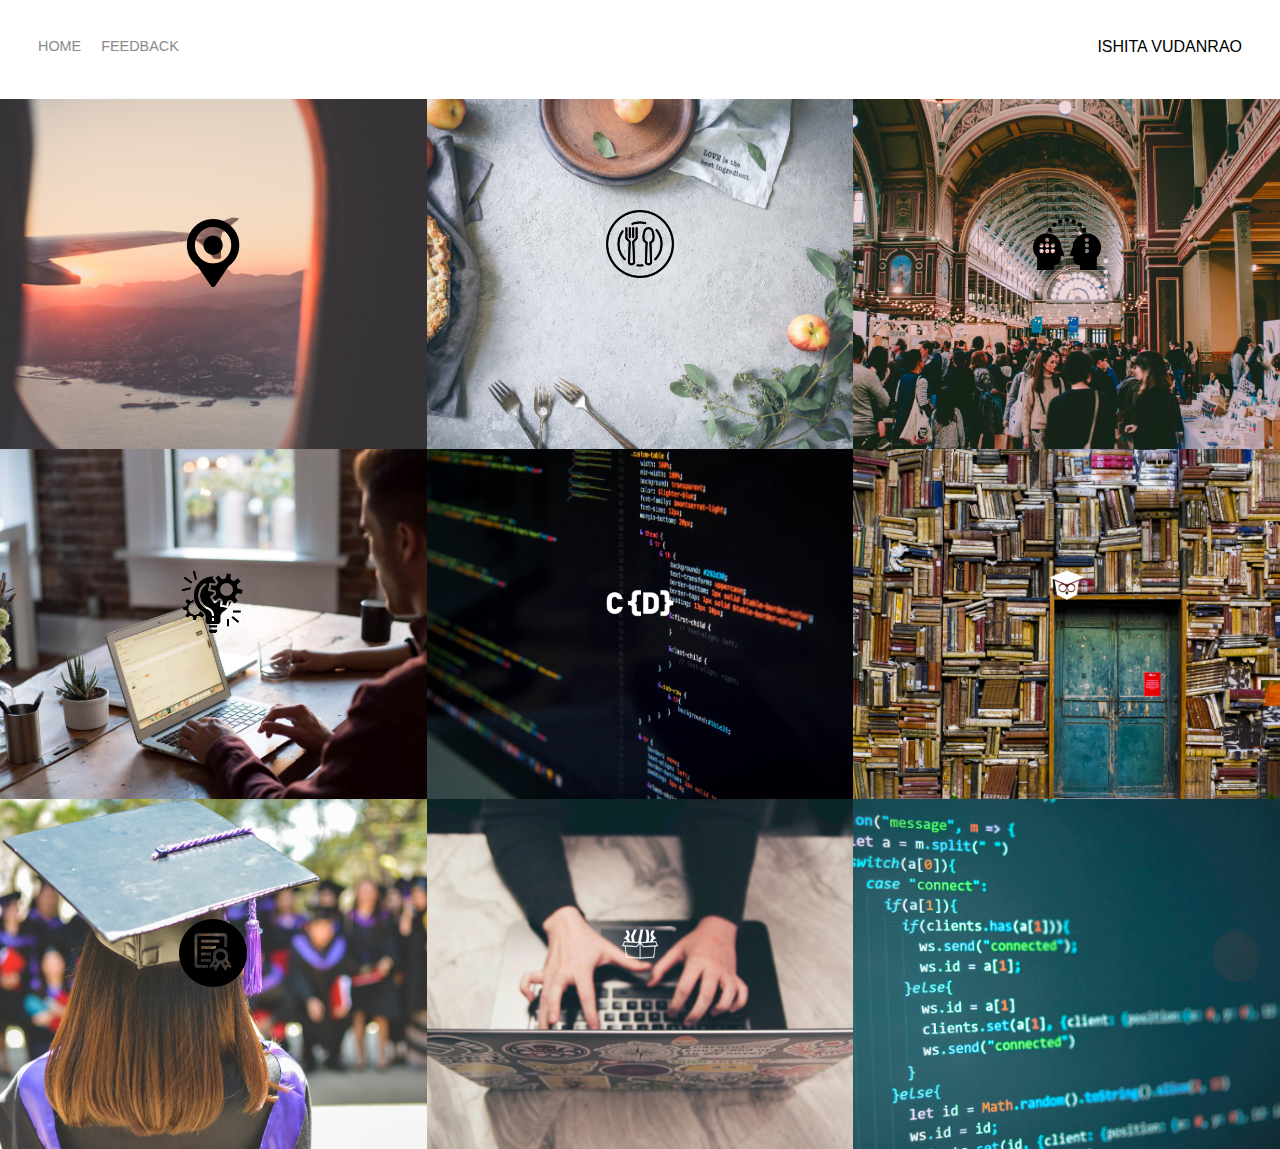
==== index.html @ 49a2b368 "first commit" ====
<!DOCTYPE html>
<html>
<head>
     <meta charset="utf-8" />
     <title>Page Title</title>
     <link rel="stylesheet" href="styles.css">

</head>
<body>
    <div class="container">
       <div class="nav-wrapper">

           <div class="left-side">

              <div class="nav-link-wrapper">
                 <a href="index.html">Home</a>
              </div>

              <div class="nav-link-wrapper">
                 <a href="feedback.html">Feedback</a>
              </div>

           </div>

           <div class="right-side"> 
               <div class="brand">
                   <div>ISHITA VUDANRAO</div>
               </div>
           </div>

       </div>
       <div class="content-wrapper">
           <div class="portfolio-items-wrapper">
            <div class="portfolio-item-wrapper">
                <div class="portfolio-img-background" style="background-image:url(images/travel.jpg)"></div>
      
                <div class="img-text-wrapper">
                  <div class="logo-wrapper">
                    <img src="images/logos/travellogo.png" alt="">
                  </div>
      
                  <div class="subtitle">My travel experiences.</div>
                </div>
              </div>
      
              <div class="portfolio-item-wrapper">
                <div class="portfolio-img-background" style="background-image:url(images/food.jpg)"></div>
                <div class="img-text-wrapper">
                  <div class="logo-wrapper">
                    <img src="images/foodlogo.png" alt="">
                  </div>
      
                  <div class="subtitle">All the crazy yum food I got to discover.</div>
                </div>
              </div>
      
              <div class="portfolio-item-wrapper">
                <div class="portfolio-img-background" style="background-image:url(images/portfolio3.jpg)"></div>
                <div class="img-text-wrapper">
                  <div class="logo-wrapper">
                    <img src="images/logos/workshoplogo.png" alt="">
                  </div>
      
                  <div class="subtitle">Amazing and informative workshops attended.</div>
                </div>
              </div>
      
              <div class="portfolio-item-wrapper">
                <div class="portfolio-img-background" style="background-image:url(images/portfolio4.jpg)"></div>
                <div class="img-text-wrapper">
                  <div class="logo-wrapper">
                    <img src="images/logos/projectlogo.png" alt="">
                  </div>
      
                  <div class="subtitle">My projects.</div>
                </div>
              </div>
      
              <div class="portfolio-item-wrapper">
                <div class="portfolio-img-background" style="background-image:url(images/portfolio5.jpg)"></div>
                <div class="img-text-wrapper">
                  <div class="logo-wrapper">
                    <img src="images/logos/crondose.png" alt="">
                  </div>
      
                  <div class="subtitle">Coding tutorials and tips.</div>
                </div>
              </div>
      
              <div class="portfolio-item-wrapper">
                <div class="portfolio-img-background" style="background-image:url(images/portfolio6.jpg)"></div>
                <div class="img-text-wrapper">
                  <div class="logo-wrapper">
                    <img src="images/logos/dailysmarty.png" alt="">
                  </div>
      
                  <div class="subtitle">I love reading. Discover awesome book recommendations here!</div>
                </div>
              </div>
      
              <div class="portfolio-item-wrapper">
                <div class="portfolio-img-background" style="background-image:url(images/education.jpg)"></div>
                <div class="img-text-wrapper">
                  <div class="logo-wrapper">
                    <img src="images/logos/educationLogo.jpg" alt="">
                  </div>
      
                  <div class="subtitle">My education.</div>
                </div>
              </div>
      
              <div class="portfolio-item-wrapper">
                <div class="portfolio-img-background" style="background-image:url(images/portfolio8.jpg)"></div>
                <div class="img-text-wrapper">
                  <div class="logo-wrapper">
                    <img src="images/logos/devtrunk.png" alt="">
                  </div>
      
                  <div class="subtitle">Online shop for developer happiness.</div>
                </div>
              </div>
      
              <div class="portfolio-item-wrapper">
                <div class="portfolio-img-background" style="background-image:url(images/portfolio9.jpg)"></div>
                <div class="img-text-wrapper">
                  <div class="logo-wrapper">
                    <img src="images/logos/edutechional.png" alt="">
                  </div>
      
                  <div class="subtitle">Online technology tutorials.</div>
                </div>
              </div>
           </div>
       </div>
    </div>
</body>
<script>
    const portfolioItems = document.querySelectorAll('.portfolio-item-wrapper');
  
    portfolioItems.forEach(portfolioItem => {
      portfolioItem.addEventListener('mouseover', () => {
        console.log(portfolioItem.childNodes[1].classList)
        portfolioItem.childNodes[1].classList.add('image-blur');
      });
  
      portfolioItem.addEventListener('mouseout', () => {
        console.log(portfolioItem.childNodes[1].classList)
        portfolioItem.childNodes[1].classList.remove('image-blur');
      });
    });
  
  </script>
</html>
---- styles.css ----
body {
  font-family: "Lato", sans-serif;
  margin: 0px;
}

.container {
  display: grid;
  grid-template-columns: 1fr;
}

.nav-wrapper {
  display: flex;
  justify-content: space-between;
  padding: 38px;
}

.left-side {
  display: flex;
}

.nav-wrapper > .left-side > div {
  margin-right: 20px;
  text-transform: uppercase;
  font-size: 0.9rem;
}

.nav-link-wrapper {
  height: 22px;
  border-bottom: 1px solid transparent;
  transition: border-bottom 0.5s;
}

.active-nav-link {
  border-bottom: 1px solid black;
}

.active-nav-link a {
  color: black !important;
}


.nav-link-wrapper a {
  color: #8a8a8a;
  text-decoration: none;
  transition: color 0.5s;
}

.nav-link-wrapper:hover {
  border-bottom: 1px solid black;
}

.nav-link-wrapper a:hover {
  color: black;
}

.portfolio-items-wrapper {
  display: grid;
  grid-template-columns: 1fr 1fr 1fr;
}

.portfolio-item-wrapper {
  position: relative;
}

.portfolio-img-background {
  background-size: cover;
  background-position: center;
  background-repeat: no-repeat;
  height: 350px;
  width: 100%;
}

.img-text-wrapper {
  position: absolute;
  top: 0;
  display: flex;
  flex-direction: column;
  justify-content: center;
  align-items: center;
  height: 100%;
  text-align: center;
  padding-left: 100px;
  padding-right: 100px;
}
.img-text-wrapper .subtitle {
    transition: 1s;
    font-weight:600;
    color: transparent;
  }
  
  .image-blur {
    transition: 1s;
    filter: brightness(10%);
  }
  
  .img-text-wrapper:hover .subtitle {
    color: lightseagreen;
    font-weight: 600;
  }
  
  .logo-wrapper img {
    width: 30%;
    margin-bottom: 20px;
  }
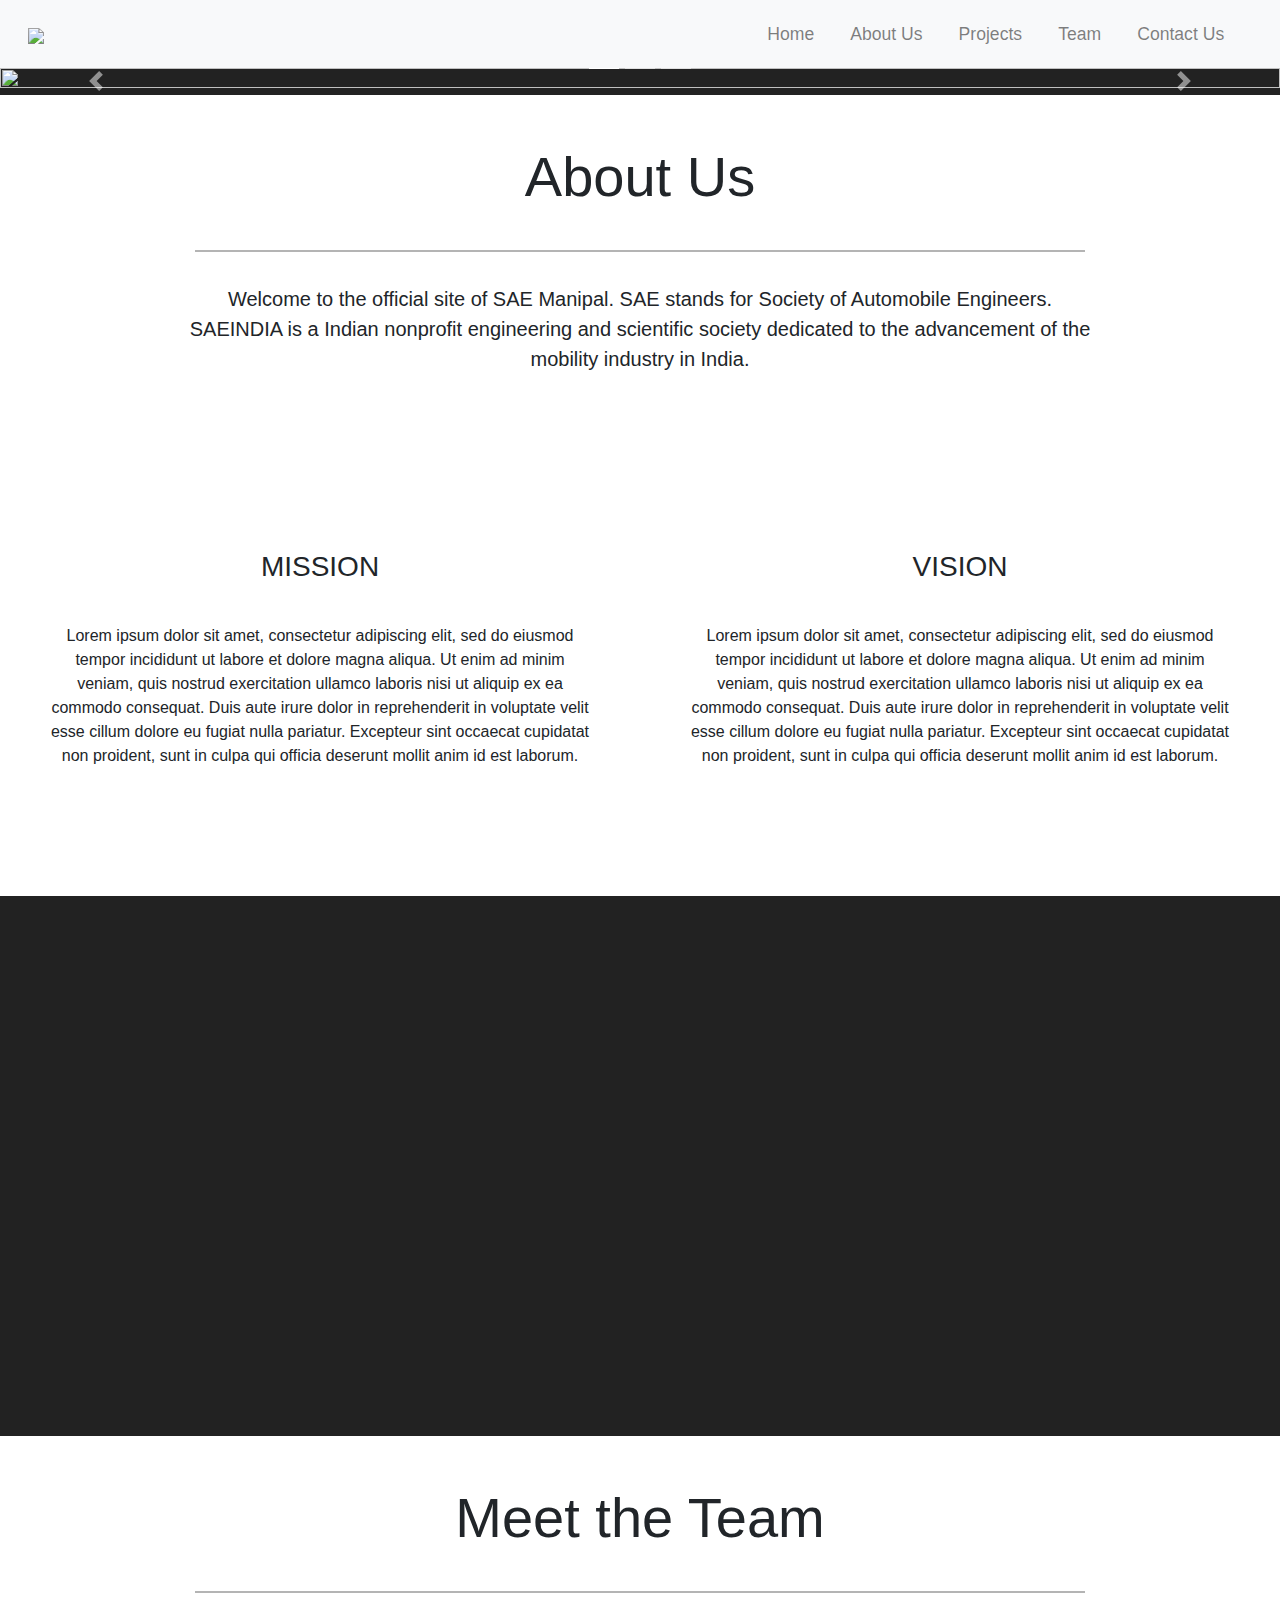
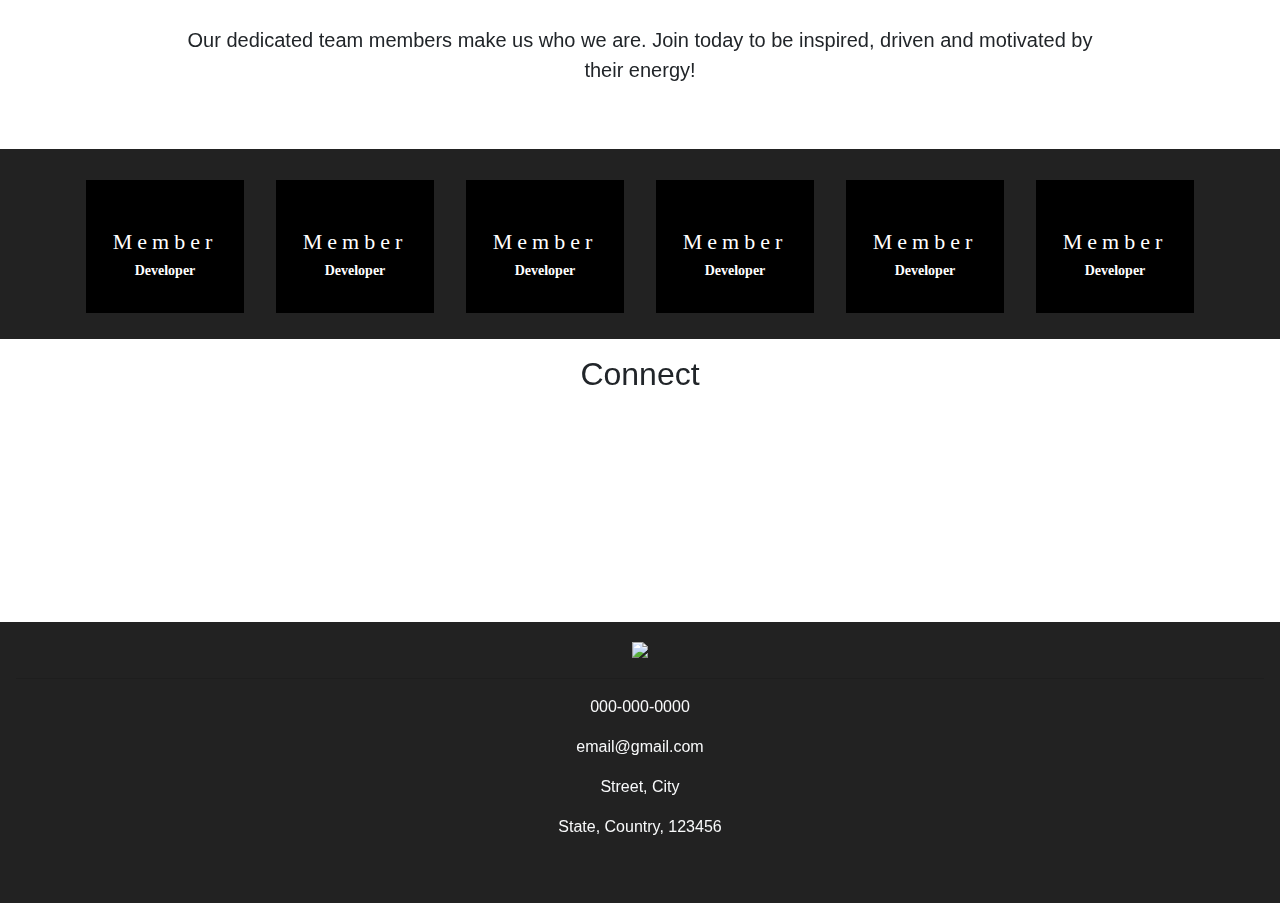
==== commit fc049b75: "Add files via upload" ====
--- a/index.html
+++ b/index.html
@@ -1,153 +1,294 @@
 <!DOCTYPE html>
-<html>
+<html lang="en">
 <head>
-     <meta charset="utf-8" />
-     <title>Page Title</title>
-     <link rel="stylesheet" href="styles.css">
-
+	<meta charset="utf-8">
+	<meta name="viewport" content="width=device-width, initial-scale=1">
+	<title>Complete Bootstrap 4 Website Layout</title>
+	<link rel="stylesheet" href="https://maxcdn.bootstrapcdn.com/bootstrap/4.0.0/css/bootstrap.min.css">
+	<script src="https://ajax.googleapis.com/ajax/libs/jquery/3.3.1/jquery.min.js"></script>
+	<script src="https://cdnjs.cloudflare.com/ajax/libs/popper.js/1.12.9/umd/popper.min.js"></script>
+	<script src="https://maxcdn.bootstrapcdn.com/bootstrap/4.0.0/js/bootstrap.min.js"></script>
+	<script src="https://use.fontawesome.com/releases/v5.0.8/js/all.js"></script>
+	<link href="style.css" rel="stylesheet">
+	
 </head>
 <body>
-    <div class="container">
-       <div class="nav-wrapper">
-
-           <div class="left-side">
-
-              <div class="nav-link-wrapper">
-                 <a href="index.html">Home</a>
-              </div>
-
-              <div class="nav-link-wrapper">
-                 <a href="feedback.html">Feedback</a>
-              </div>
-
-           </div>
-
-           <div class="right-side"> 
-               <div class="brand">
-                   <div>ISHITA VUDANRAO</div>
-               </div>
-           </div>
-
-       </div>
-       <div class="content-wrapper">
-           <div class="portfolio-items-wrapper">
-            <div class="portfolio-item-wrapper">
-                <div class="portfolio-img-background" style="background-image:url(images/travel.jpg)"></div>
-      
-                <div class="img-text-wrapper">
-                  <div class="logo-wrapper">
-                    <img src="images/logos/travellogo.png" alt="">
-                  </div>
-      
-                  <div class="subtitle">My travel experiences.</div>
-                </div>
-              </div>
-      
-              <div class="portfolio-item-wrapper">
-                <div class="portfolio-img-background" style="background-image:url(images/food.jpg)"></div>
-                <div class="img-text-wrapper">
-                  <div class="logo-wrapper">
-                    <img src="images/foodlogo.png" alt="">
-                  </div>
-      
-                  <div class="subtitle">All the crazy yum food I got to discover.</div>
-                </div>
-              </div>
-      
-              <div class="portfolio-item-wrapper">
-                <div class="portfolio-img-background" style="background-image:url(images/portfolio3.jpg)"></div>
-                <div class="img-text-wrapper">
-                  <div class="logo-wrapper">
-                    <img src="images/logos/workshoplogo.png" alt="">
-                  </div>
-      
-                  <div class="subtitle">Amazing and informative workshops attended.</div>
-                </div>
-              </div>
-      
-              <div class="portfolio-item-wrapper">
-                <div class="portfolio-img-background" style="background-image:url(images/portfolio4.jpg)"></div>
-                <div class="img-text-wrapper">
-                  <div class="logo-wrapper">
-                    <img src="images/logos/projectlogo.png" alt="">
-                  </div>
-      
-                  <div class="subtitle">My projects.</div>
-                </div>
-              </div>
-      
-              <div class="portfolio-item-wrapper">
-                <div class="portfolio-img-background" style="background-image:url(images/portfolio5.jpg)"></div>
-                <div class="img-text-wrapper">
-                  <div class="logo-wrapper">
-                    <img src="images/logos/crondose.png" alt="">
-                  </div>
-      
-                  <div class="subtitle">Coding tutorials and tips.</div>
-                </div>
-              </div>
-      
-              <div class="portfolio-item-wrapper">
-                <div class="portfolio-img-background" style="background-image:url(images/portfolio6.jpg)"></div>
-                <div class="img-text-wrapper">
-                  <div class="logo-wrapper">
-                    <img src="images/logos/dailysmarty.png" alt="">
-                  </div>
-      
-                  <div class="subtitle">I love reading. Discover awesome book recommendations here!</div>
-                </div>
-              </div>
-      
-              <div class="portfolio-item-wrapper">
-                <div class="portfolio-img-background" style="background-image:url(images/education.jpg)"></div>
-                <div class="img-text-wrapper">
-                  <div class="logo-wrapper">
-                    <img src="images/logos/educationLogo.jpg" alt="">
-                  </div>
-      
-                  <div class="subtitle">My education.</div>
-                </div>
-              </div>
-      
-              <div class="portfolio-item-wrapper">
-                <div class="portfolio-img-background" style="background-image:url(images/portfolio8.jpg)"></div>
-                <div class="img-text-wrapper">
-                  <div class="logo-wrapper">
-                    <img src="images/logos/devtrunk.png" alt="">
-                  </div>
-      
-                  <div class="subtitle">Online shop for developer happiness.</div>
-                </div>
-              </div>
-      
-              <div class="portfolio-item-wrapper">
-                <div class="portfolio-img-background" style="background-image:url(images/portfolio9.jpg)"></div>
-                <div class="img-text-wrapper">
-                  <div class="logo-wrapper">
-                    <img src="images/logos/edutechional.png" alt="">
-                  </div>
-      
-                  <div class="subtitle">Online technology tutorials.</div>
-                </div>
-              </div>
-           </div>
-       </div>
-    </div>
+
+<!-- Navigation -->
+<nav class="navbar navbar-expand-md navbar-light bg-light sticky-top">
+    <div class="container-fluid">
+        <a class="navbar-brand" href="#"><img src="img/sae.png"></a>
+        <button class="navbar-toggler" type="button" data-toggle="collapse" data-target="#navbarResponsive">
+             <span class="navbar-toggler-icon"></span>
+
+        </button>
+        <div class="collapse navbar-collapse" id="navbarResponsive">
+          <ul class="navbar-nav ml-auto">
+             <li class="nav-item">
+                 <a class="nav-link" href="#">Home</a>
+             </li> 
+             <li class="nav-item">
+                <a class="nav-link" href="#">About Us</a>
+            </li> 
+            <li class="nav-item">
+                <a class="nav-link" href="#">Projects</a>
+            </li> 
+            <li class="nav-item">
+                <a class="nav-link" href="#">Team</a>
+            </li> 
+            <li class="nav-item">
+                <a class="nav-link" href="#">Contact Us</a>
+            </li> 
+          </ul>
+        </div>
+    </div>
+</nav>
+
+<!--- Image Slider -->
+<div id="slides" class="carousel slide" data-ride="carousel">
+    <ol class="carousel-indicators">
+      <li data-target="#slides" data-slide-to="0" class="active"></li>
+      <li data-target="#slides" data-slide-to="1"></li>
+      <li data-target="#slides" data-slide-to="2"></li>
+    </ol>
+    <div class="carousel-inner">
+      <div class="carousel-item active">
+        <img  class="d-block w-100" src="img/three.png">
+        <div class="carousel-caption">
+            <h1 class="display-2">SAE</h1>
+            <h3>Society of Automobile Engineers</h3>
+        </div>
+      </div>
+      <div class="carousel-item">
+        <img class="d-block w-100" src="img/six1.png">
+        <div class="carousel-caption">
+            <h1 class="display-2">Join Today. Break through. Innovate.</h1>
+        </div>
+      </div>
+      <div class="carousel-item">
+        <img class="d-block w-100" src="img/seven1.png">
+        <div class="carousel-caption">
+            <h1 class="display-2 text-white">Accelerate the future.</h1>
+        </div>
+      </div>
+    </div>
+    <a class="carousel-control-prev" href="#slides" role="button" data-slide="prev">
+      <span class="carousel-control-prev-icon" aria-hidden="true"></span>
+      <span class="sr-only">Previous</span>
+    </a>
+    <a class="carousel-control-next" href="#slides" role="button" data-slide="next">
+      <span class="carousel-control-next-icon" aria-hidden="true"></span>
+      <span class="sr-only">Next</span>
+    </a>
+  </div>
+
+<!--- Welcome Section -->
+<div class="container-fluid padding bg-white">
+<div class="row welcome text-center">
+    <div class="col-12">
+        <h1 class="display-4">About Us</h1>
+    </div>
+    <hr>
+    <div class="col-12">
+      <p class="lead">Welcome to the official site of SAE Manipal. SAE stands for Society of Automobile Engineers. SAEINDIA is a Indian nonprofit engineering and scientific society dedicated to the advancement of the mobility industry in India. </p>
+    </div>
+</div>
+</div>
+
+<!--- Two Column Section -->
+<div class="container-fluid padding bg-white">
+    <div class="row text-center padding">
+      <div class="col-xs-12 col-lg-6 padding">
+         <i class="fas fa-flag"></i>
+         <h3>MISSION</h3>
+         <p class="writing">Lorem ipsum dolor sit amet, consectetur adipiscing elit, sed do eiusmod tempor incididunt ut labore et dolore magna aliqua. Ut enim ad minim veniam, quis nostrud exercitation ullamco laboris nisi ut aliquip ex ea commodo consequat. Duis aute irure dolor in reprehenderit in voluptate velit esse cillum dolore eu fugiat nulla pariatur. Excepteur sint occaecat cupidatat non proident, sunt in culpa qui officia deserunt mollit anim id est laborum. </p>
+      </div>
+      <div class="col-xs-12 col-lg-6 padding">
+         <i class="fas fa-binoculars"></i>
+         <h3>VISION</h3>
+         <p class="writing">Lorem ipsum dolor sit amet, consectetur adipiscing elit, sed do eiusmod tempor incididunt ut labore et dolore magna aliqua. Ut enim ad minim veniam, quis nostrud exercitation ullamco laboris nisi ut aliquip ex ea commodo consequat. Duis aute irure dolor in reprehenderit in voluptate velit esse cillum dolore eu fugiat nulla pariatur. Excepteur sint occaecat cupidatat non proident, sunt in culpa qui officia deserunt mollit anim id est laborum. </p>
+      </div>
+    </div>
+  
+</div>
+
+<!--- Fixed background -->
+<figure>
+     <div class="fixed-wrap">
+         <div id="fixed">
+         </div>
+     </div>
+</figure>
+
+<!--- Meet the team -->
+<div class="container-fluid padding bg-white">
+<div class="row welcome text-center">
+     <div class="col-12">
+           <h1 class="display-4">Meet the Team</h1>
+     </div>
+     <hr>
+     <div class="col-12">
+       <p class="lead">Our dedicated team members make us who we are. Join today to be inspired, driven and motivated by their energy!</p>
+     </div>
+</div>
+</div>
+<div class="team-area">
+ <div class="container">
+   <div class="row">
+    <div class="col-md-2 col-sm-4 col-xs-6">
+      <div class="single-team">
+        <div class="img-area">
+          <img src="img/team1.png" class="image-responsive" alt="">
+          <div class="social1">
+            <ul class="list-inline">
+              <li><a href="#"><i class="fab fa-facebook"></i></a></li>
+              <li><a href="#"><i class="fab fa-twitter"></i></a></li>
+              <li><a href="#"><i class="fab fa-linkedin"></i></a></li>
+           </ul>
+          </div>
+        </div>
+        <div class="img-text text-responsive">
+          <h4>Member</h4>
+          <h5>Developer</h5>
+        </div>
+      </div>
+    </div>
+    <div class="col-md-2 col-sm-4 col-xs-6">
+      <div class="single-team">
+        <div class="img-area">
+          <img src="img/team1.png" class="image-responsive" alt="">
+          <div class="social1">
+            <ul class="list-inline">
+              <li><a href="#"><i class="fab fa-facebook"></i></a></li>
+              <li><a href="#"><i class="fab fa-twitter"></i></a></li>
+              <li><a href="#"><i class="fab fa-linkedin"></i></a></li>
+           </ul>
+          </div>
+        </div>
+        <div class="img-text text-responsive">
+          <h4>Member</h4>
+          <h5>Developer</h5>
+        </div>
+      </div>
+    </div>
+    <div class="col-md-2 col-sm-4 col-xs-6">
+      <div class="single-team">
+        <div class="img-area">
+          <img src="img/team1.png" class="image-responsive" alt="">
+          <div class="social1">
+            <ul class="list-inline">
+              <li><a href="#"><i class="fab fa-facebook"></i></a></li>
+              <li><a href="#"><i class="fab fa-twitter"></i></a></li>
+              <li><a href="#"><i class="fab fa-linkedin"></i></a></li>
+           </ul>
+          </div>
+        </div>
+        <div class="img-text text-responsive">
+          <h4>Member</h4>
+          <h5>Developer</h5>
+        </div>
+      </div>
+    </div>
+    <div class="col-md-2 col-sm-4 col-xs-6">
+      <div class="single-team">
+        <div class="img-area">
+          <img src="img/team1.png" class="image-responsive" alt="">
+          <div class="social1">
+            <ul class="list-inline">
+              <li><a href="#"><i class="fab fa-facebook"></i></a></li>
+              <li><a href="#"><i class="fab fa-twitter"></i></a></li>
+              <li><a href="#"><i class="fab fa-linkedin"></i></a></li>
+           </ul>
+          </div>
+        </div>
+        <div class="img-text text-responsive">
+          <h4>Member</h4>
+          <h5>Developer</h5>
+        </div>
+      </div>
+    </div>
+    <div class="col-md-2 col-sm-4 col-xs-6">
+      <div class="single-team">
+        <div class="img-area">
+          <img src="img/team1.png" class="image-responsive" alt="">
+          <div class="social1">
+            <ul class="list-inline">
+              <li><a href="#"><i class="fab fa-facebook"></i></a></li>
+              <li><a href="#"><i class="fab fa-twitter"></i></a></li>
+              <li><a href="#"><i class="fab fa-linkedin"></i></a></li>
+           </ul>
+          </div>
+        </div>
+        <div class="img-text text-responsive">
+          <h4>Member</h4>
+          <h5>Developer</h5>
+        </div>
+      </div>
+    </div>
+    <div class="col-md-2 col-sm-4 col-xs-6">
+      <div class="single-team">
+        <div class="img-area">
+          <img src="img/team1.png" class="image-responsive" alt="">
+          <div class="social1">
+            <ul class="list-inline">
+              <li><a href="#"><i class="fab fa-facebook"></i></a></li>
+              <li><a href="#"><i class="fab fa-twitter"></i></a></li>
+              <li><a href="#"><i class="fab fa-linkedin"></i></a></li>
+           </ul>
+          </div>
+        </div>
+        <div class="img-text text-responsive">
+          <h4>Member</h4>
+          <h5>Developer</h5>
+        </div>
+      </div>
+    </div>
+
+
+   </div>
+ </div>
+</div>
+
+<!--- Connect -->
+<div class="container-fluid padding bg-white">
+<div class="row text-center padding">
+  <div class="col-12">
+     <h2>Connect</h2>
+  </div>
+  <div class="col-12 social padding">
+    <a href="#"><i class="fab fa-facebook"></i></a>
+    <a href="#"><i class="fab fa-twitter"></i></a>
+    <a href="#"><i class="fab fa-instagram"></i></a>
+    <a href="#"><i class="fab fa-youtube"></i></a>
+  </div>
+</div>
+</div>
+
+<!--- Footer -->
+<footer>
+  <div class="container-fluid padding">
+  <div class="row text-center text-light">
+    <div class="col-md-12">
+         <img src="img/sae.png">
+         <hr class="light">
+         <p>000-000-0000</p>
+         <p>email@gmail.com</p>
+         <p>Street, City</p>
+         <p>State, Country, 123456</p>
+
+    </div>
+  </div>
+  </div>
+</footer>
+
+
+
 </body>
-<script>
-    const portfolioItems = document.querySelectorAll('.portfolio-item-wrapper');
-  
-    portfolioItems.forEach(portfolioItem => {
-      portfolioItem.addEventListener('mouseover', () => {
-        console.log(portfolioItem.childNodes[1].classList)
-        portfolioItem.childNodes[1].classList.add('image-blur');
-      });
-  
-      portfolioItem.addEventListener('mouseout', () => {
-        console.log(portfolioItem.childNodes[1].classList)
-        portfolioItem.childNodes[1].classList.remove('image-blur');
-      });
-    });
-  
-  </script>
-</html>+</html>
+
+
+
+
+
+
+
--- a/style.css
+++ b/style.css
@@ -0,0 +1,326 @@
+@import url('https://fonts.googleapis.com/css?family=Poppins:400,500,700');
+html,body{
+  height:100%;
+  width:100%
+}
+.navbar{
+  padding: 0.8rem;
+}
+.navbar-nav li{
+padding-right: 20px;
+}
+.nav-link{
+  font-size: 1.1em !important;
+}
+.carousel-inner img{
+  width: 100%;
+  height: 100%;
+}
+.padding{
+  padding-bottom: 2rem;
+}
+.welcome{
+  width:75%;
+  margin: 0 auto;
+  padding-top: 2rem;
+}
+.welcome hr{
+  border-top: 2px solid #b4b4b4;
+  width:95%;
+}
+.writing{
+  padding: 2rem;
+}
+.carousel-caption h1{
+  font-size: 500%;
+  text-transform: uppercase;
+  text-shadow: 1px 1px 10px #000;
+}
+
+.team-area{
+  padding-top: 15px;
+}
+.single-team{
+  background-color: #000;
+  margin-bottom: 10px;
+}
+.single-team:hover .social1{
+  cursor: pointer;
+  opacity: 1;
+  transform: rotateY(0deg) scale(1,1);
+}
+.img-area{
+  width: 100%;
+  overflow: hidden;
+  position: relative;
+}
+.img-area img{
+  width: 100%;
+}
+.img-area:hover img{
+  transform: scale(1.2);
+}
+.img-area img{
+  transition: all 0.44s ease 0s;
+}
+@media(max-width:768px){
+  .img-area img{
+    display: inline-block;
+  }
+}
+.img-area .social1{
+  background-color:rgba(0,0,0,0.7);
+  position:absolute;
+  text-align: center;
+  height: 100%;
+  width:100%;
+  left: 0;
+  top:0;
+  opacity: 0;
+  transition: .5s;
+  transform: rotateY(180deg) scale(0.5,0.5);
+}
+.img-area .social1 ul{
+  text-align: center;
+  position: relative;
+  top:175 px;
+
+}
+.img-area .social1 ul li a{
+  border: 1px solid #fff;
+  color: #fff;
+  display: block;
+  font-size:30px;
+  height:30px;
+  width:30px;
+  line-height:20px;
+  text-align: center;
+}
+.img-area .social1 ul li a:hover{
+  background-color: #fff;
+  color: #000;
+  border: 1px solid transparent;
+}
+.img-text{
+  padding: 25px;
+  color:#fff;
+  text-align: center;
+}
+.img-text h4{
+  text-align: center;
+  font-size: 22px;
+  font-family: bignoodletitling;
+  letter-spacing:5px;
+}
+.img-text h5{
+  font-size: 14px;
+  font-family: bignoodletitling;
+  font-weight: bold;
+}
+.fa-binoculars{
+  color:darkolivegreen;
+}
+.fa-flag{
+  color: goldenrod;
+}
+.fa-flag, .fa-binoculars{
+  font-size: 4rem;
+  margin:1rem;
+}
+.social a{
+  font-size: 4.5em;
+  padding:3rem;
+  }
+  .fa-facebook{
+    color:#3b5998;
+  }
+  .fa-twitter{
+    color:#00aced;
+  }
+  .fa-instagram{
+    color:#517fa4;
+  }
+  .fa-youtube{
+    color:#bb0000;
+  }
+  .fa-facebook:hover, .fa-twitter:hover,.fa-instagram:hover,.fa-youtube:hover{
+    color:#d5d5d5;
+  }
+
+
+
+
+
+
+
+
+
+
+/*---Media Queries --*/
+@media (max-width: 992px) {
+.social a{
+  font-size: 4rem;
+  padding:2rem;
+}
+.img-text{
+  padding: 10px;
+  color:#fff;
+  text-align: center;
+}
+.img-text h4{
+  text-align: center;
+  font-size: 16px;
+  font-family: bignoodletitling;
+  letter-spacing:2px;
+}
+.img-text h5{
+  font-size: 11px;
+  font-family: bignoodletitling;
+  font-weight: bold;
+}
+.img-area .social1 ul li a{
+  border: 1px solid #fff;
+  color: #fff;
+  display: block;
+  font-size:25px;
+  height:25px;
+  width:25px;
+  line-height:20px;
+  text-align: center;
+}
+  }
+@media (max-width: 768px) {
+  .carousel-caption h1{
+    font-size: 350%;
+  }
+  .display-4{
+    font-size: 200%;
+  }
+  .social a{
+    font-size: 2.5em;
+    padding:1.2rem
+  }
+  .img-text{
+    padding: 10px;
+    color:#fff;
+    text-align: center;
+  }
+  .img-text h4{
+    text-align: center;
+    font-size: 16px;
+    font-family: bignoodletitling;
+    letter-spacing:2px;
+  }
+  .img-text h5{
+    font-size: 11px;
+    font-family: bignoodletitling;
+    font-weight: bold;
+  }
+  .img-area .social1 ul li a{
+    border: 1px solid #fff;
+    color: #fff;
+    display: block;
+    font-size:30px;
+    height:30px;
+    width:30px;
+    line-height:20px;
+    text-align: center;
+  }
+  
+  
+}
+@media (max-width: 576px) {
+  .carousel-caption h1{
+    font-size: 250%;
+  } 
+  .carousel-indicators{
+    display: none;
+  }
+  .display-4{
+    font-size: 160%;
+  }
+  .social a{
+    font-size: 2em;
+    padding:0.7rem
+  }
+  
+}
+body{
+  background-color:#222;
+}
+canvas {
+  width:100%;
+  height:100%;
+}
+
+
+/*---Firefox Bug Fix --*/
+.carousel-item {
+  transition: -webkit-transform 0.5s ease;
+  transition: transform 0.5s ease;
+  transition: transform 0.5s ease, -webkit-transform 0.5s ease;
+  -webkit-backface-visibility: visible;
+  backface-visibility: visible;
+}
+/*--- Fixed Background Image --*/
+figure {
+  position: relative;
+  width: 100%;
+  height: 60%;
+  margin: 0!important;
+}
+.fixed-wrap {
+  clip: rect(0, auto, auto, 0);
+  position: absolute;
+  top: 0;
+  left: 0;
+  width: 100%;
+  height: 100%;
+}
+#fixed {
+  background-image: url('img/four1.png');
+  position: fixed;
+  display: block;
+  top: 0;
+  left: 0;
+  width: 100%;
+  height: 100%;
+  background-size: cover;
+  background-position: center center;
+  -webkit-transform: translateZ(0);
+          transform: translateZ(0);
+  will-change: transform;
+}
+/*--- Bootstrap Padding Fix --*/
+[class*="col-"] {
+    padding: 1rem;
+}
+
+
+
+
+
+/*
+Extra small (xs) devices (portrait phones, less than 576px)
+No media query since this is the default in Bootstrap
+
+Small (sm) devices (landscape phones, 576px and up)
+@media (min-width: 576px) { ... }
+
+Medium (md) devices (tablets, 768px and up)
+@media (min-width: 768px) { ... }
+
+Large (lg) devices (desktops, 992px and up)
+@media (min-width: 992px) { ... }
+
+Extra (xl) large devices (large desktops, 1200px and up)
+@media (min-width: 1200px) { ... }
+*/
+
+
+
+
+
+
+
+
